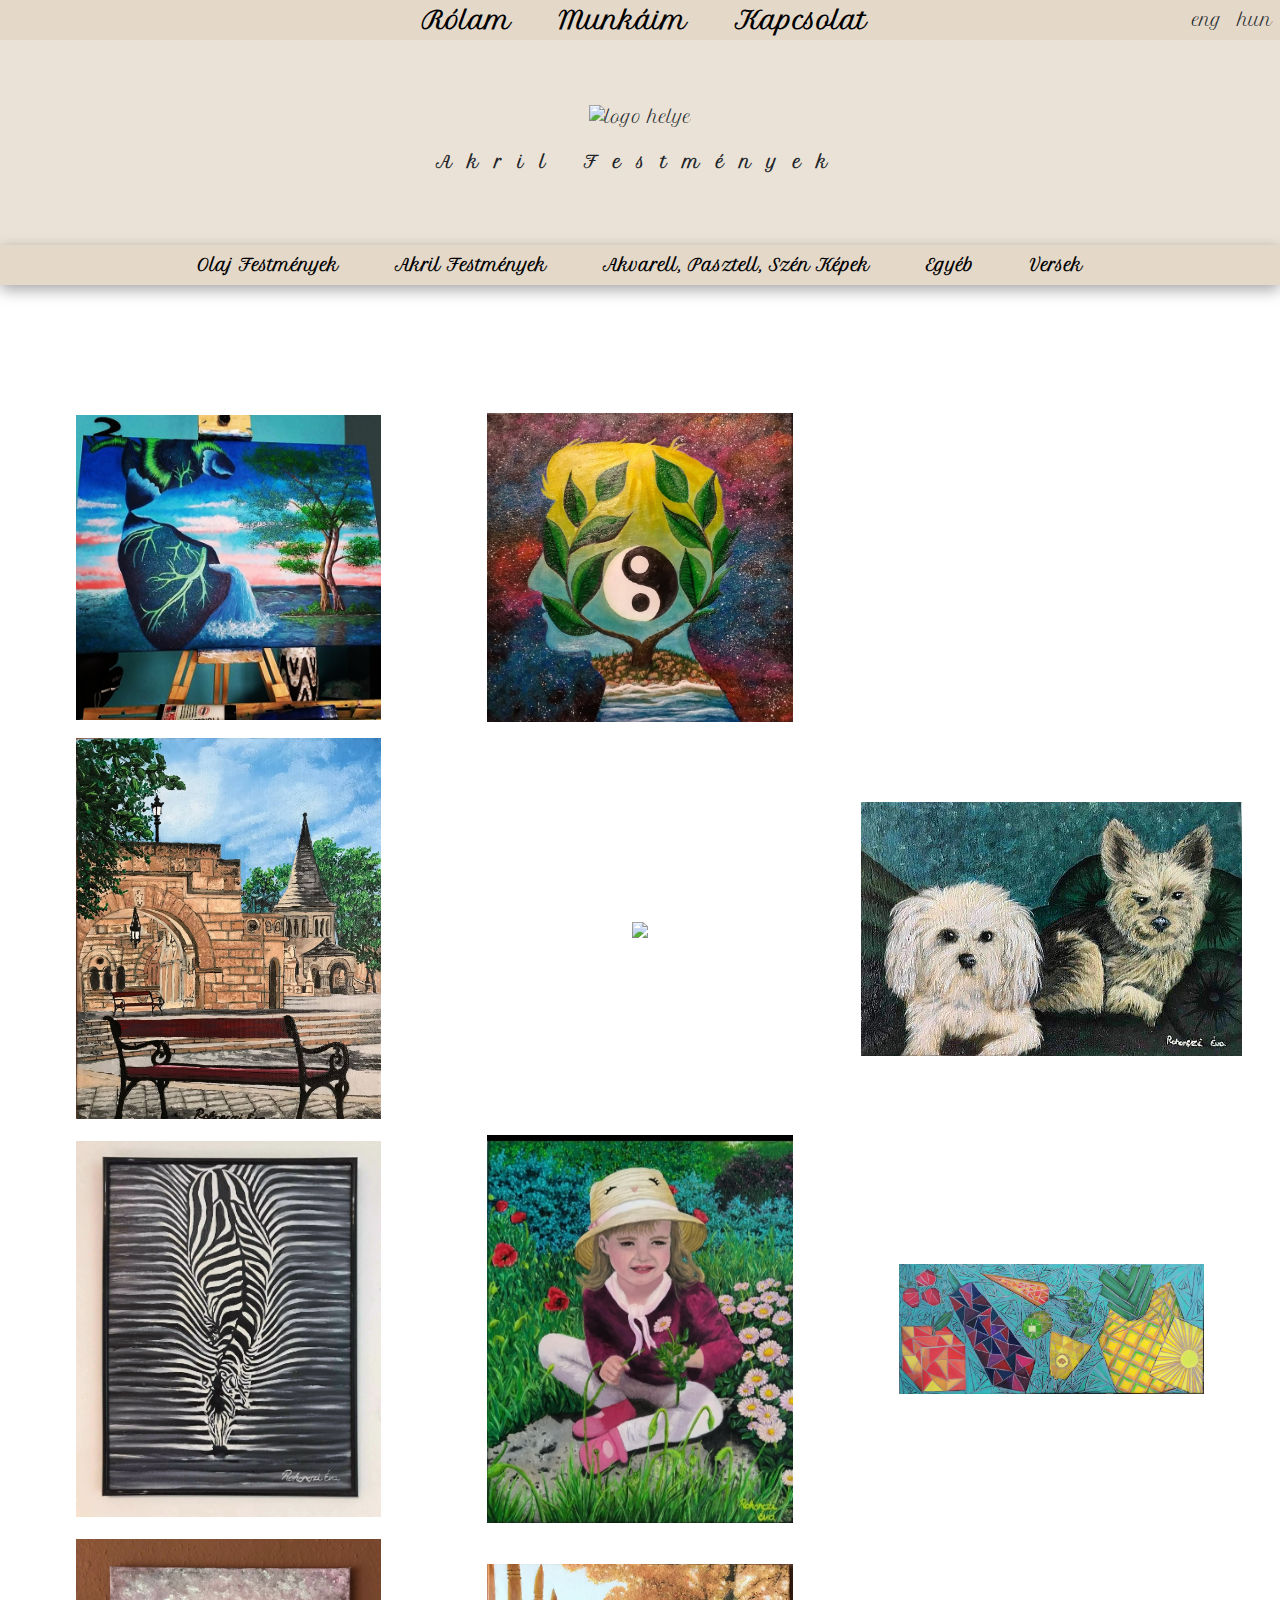
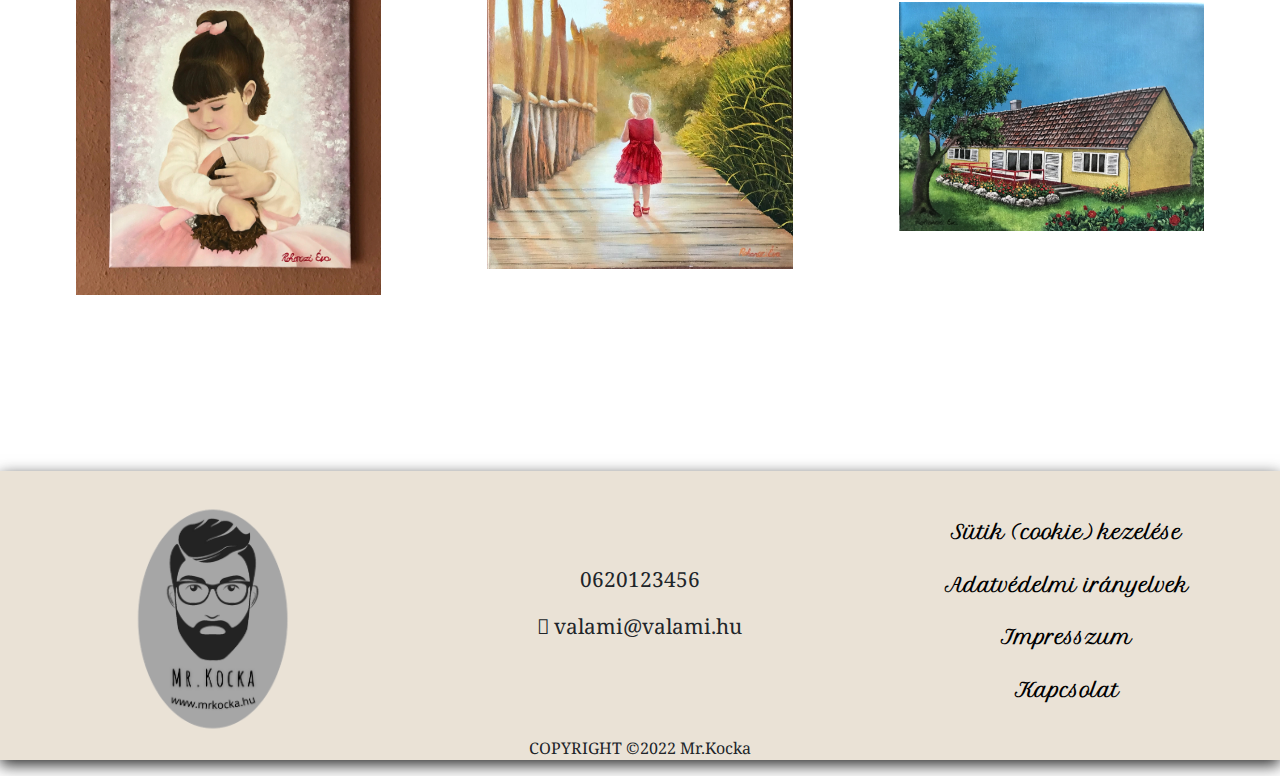
==== akril.html @ df71c939 "save_1_07.16" ====
<!DOCTYPE html>
<html lang="hu">
<head>
    <meta charset="UTF-8">
    <meta http-equiv="X-UA-Compatible" content="IE=edge">
    <meta name="viewport" content="width=device-width, initial-scale=1.0">
    <script src="https://cdnjs.cloudflare.com/ajax/libs/jquery/3.6.0/jquery.min.js" integrity="sha512-894YE6QWD5I59HgZOGReFYm4dnWc1Qt5NtvYSaNcOP+u1T9qYdvdihz0PPSiiqn/+/3e7Jo4EaG7TubfWGUrMQ==" crossorigin="anonymous" referrerpolicy="no-referrer"></script>
    <link rel="stylesheet" href="https://cdnjs.cloudflare.com/ajax/libs/font-awesome/6.1.1/css/all.min.css" integrity="sha512-KfkfwYDsLkIlwQp6LFnl8zNdLGxu9YAA1QvwINks4PhcElQSvqcyVLLD9aMhXd13uQjoXtEKNosOWaZqXgel0g==" crossorigin="anonymous" referrerpolicy="no-referrer" />
    
    <link rel="preconnect" href="https://fonts.googleapis.com">
    <link rel="preconnect" href="https://fonts.gstatic.com" crossorigin>
    <link href="https://fonts.googleapis.com/css2?family=Petit+Formal+Script&display=swap" rel="stylesheet">
    <link rel="preconnect" href="https://fonts.googleapis.com">
    <link rel="preconnect" href="https://fonts.gstatic.com" crossorigin>
    <link href="https://fonts.googleapis.com/css2?family=Noto+Serif&display=swap" rel="stylesheet">
    <link rel="stylesheet" href="./css/galleryStyle.css">
    <link rel="stylesheet" href="./css/style.css">
   
    <link rel="stylesheet" media="screen and (max-width:980px)" href="./css/tablet.css">
    <link rel="stylesheet" media="screen and (max-width:450px)" href="./css/phone.css">

    <link
      rel="stylesheet"
      href="https://cdn.jsdelivr.net/npm/bootstrap@4.6.1/dist/css/bootstrap.min.css"
    />
    <link
      rel="stylesheet"
      href="https://cdnjs.cloudflare.com/ajax/libs/fancybox/3.5.7/jquery.fancybox.css"
    />

    <link
      rel="stylesheet"
      href="https://cdnjs.cloudflare.com/ajax/libs/font-awesome/4.7.0/css/font-awesome.min.css"
    />
    
    <title>Akril Festmények</title>
</head>
<body>
    <div class="containerbtn">
        <div class="gotopbtn">
            <i class="fa fa-arrow-up" aria-hidden="true"></i>
        </div>
    </div>

    <header>
        <nav class="navUp">
            <div class="socIcon">
                <a href="#"><i class="fa-brands fa-facebook-square"></i></a>
                <a href="#"><i class="fa-brands fa-twitter-square"></i></a>
                <a href="#"><i class="fa-brands fa-instagram-square"></i></a>
                <a href="#"><i class="fa-brands fa-deviantart"></i></a>
                <a href="#"><i class="fa-brands fa-pinterest-square"></i></i></a>
            </div>
            <div class="navLink">
                <a href="./index.html#aboutImage">Rólam</a>
                <a href="./index.html#portfolio">Munkáim</a>
                <a href="./index.html#contact">Kapcsolat</a>
            </div>
            <div class="lanuage languageButton">
                <span>eng</span>
                <span>hun</span>
            </div>
            
            <div class="mobilMenu">
                <span class="mobilMenuButton">
                    <i id="js-openButton" class="fa-solid fa-square-caret-down"></i>
                    <i id="js-minusButton" class="none fa-solid fa-square-minus"></i>
                </span>
                <span class="languageButton">
                    <span>eng</span>
                    <span>hun</span>
                </span>
            </div>
            <nav id="js-mobilMenu" class="menuInactive" >
                <a id="js-about" class="mobilMenuLink" href="./index.html#aboutImage">Rólam</a>
                <hr>
                <a href="./feltoltes.html">Olaj Festmények</a>
                <a href="./akril.html">Akril Festmények</a>
                <a href="./feltoltes.html">Akvarell, Pasztell, Szén Képek</a>
                <a  href="./feltoltes.html">Egyéb</a>
                <a href="./feltoltes.html">Versek</a>
                <hr>
                <a href="./index.html#contact" id="js-contact" class="mobilMenuLink">Kapcsolat</a>
        </nav>
        </nav>
        <div class="banner">
            <span class="evaLogo"><img src="#" alt="logo helye"></span>
            <h1 class="galleryTittle">Akril Festmények</h1>
        </div>
        <nav class="navDown">
            <div class="navDownLink">
                <a href="./feltoltes.html">Olaj Festmények</a>
                <a href="./akril.html">Akril Festmények</a>
                <a href="./feltoltes.html">Akvarell, Pasztell, Szén Képek</a>
                <a href="./feltoltes.html">Egyéb</a>
                <a href="./feltoltes.html">Versek</a>
            </div>
        </nav>
       
    </header>

    <main>
        
    <div class="container-fluid">
        <div class="row mt-5 mx-2">
      <div class="item col-sm-6 col-md-4 mb-3">
        <a
          href="./img/olajfestmeny/img1.jpg"
          class="fancybox"
          data-fancybox="gallery1"
        >
          <img
            src="./img/olajfestmeny/img1.jpg"
            width="80%"
            height="auto"
          />
        </a>
      </div>

      <div class="item col-sm-6 col-md-4 mb-3">
        <a
          href="./img/olajfestmeny/img2.jpg"
          class="fancybox"
          data-fancybox="gallery1"
        >
          <img
            src="./img/olajfestmeny/img2.jpg"
            width="80%"
            height="auto"
          />
        </a>
      </div>

      <div class="item col-sm-6 col-md-4 mb-3">
        <a
          href="./img/olajfestmeny/img3.jpg"
          class="fancybox"
          data-fancybox="gallery1"
        >
          <img
            src="./img/olajfestmeny/img3.jpg"
            alt=""
            width="100%"
            height="auto"
          />
        </a>
      </div>

      <div class="item col-sm-6 col-md-4 mb-3">
        <a
          href="./img/olajfestmeny/img4.jpg"
          class="fancybox"
          data-fancybox="gallery1"
        >
          <img
            src="./img/olajfestmeny/img4.jpg"
            width="80%"
            height="auto"
          />
        </a>
      </div>

      <div class="item col-sm-6 col-md-4 mb-3">
        <a
          href="./img/olajfestmeny/img5.jpg"
          class="fancybox"
          data-fancybox="gallery1"
        >
          <img
            src="./img/olajfestmeny/img5.jpg"
            width="80%"
            height="auto"
          />
        </a>
      </div>

      <div class="item col-sm-6 col-md-4 mb-3">
        <a
          href="./img/olajfestmeny/img6.jpg"
          class="fancybox"
          data-fancybox="gallery1"
        >
          <img
            src="./img/olajfestmeny/img6.jpg"
            width="100%"
            height="auto"
          />
        </a>
      </div>

      <div class="item col-sm-6 col-md-4 mb-3">
        <a
          href="./img/olajfestmeny/img7.jpg"
          class="fancybox"
          data-fancybox="gallery1"
        >
          <img
            src="./img/olajfestmeny/img7.jpg"
            width="80%"
            height="auto"
          />
        </a>
      </div>

      <div class="item col-sm-6 col-md-4 mb-3">
        <a
          href="./img/olajfestmeny/img8.jpg"
          class="fancybox"
          data-fancybox="gallery1"
        >
          <img
            src="./img/olajfestmeny/img8.jpg"
            width="80%"
            height="auto"
          />
        </a>
      </div>

      <div class="item col-sm-6 col-md-4 mb-3">
        <a
          href="./img/olajfestmeny/img9.jpg"
          class="fancybox"
          data-fancybox="gallery1"
        >
          <img
            src="./img/olajfestmeny/img9.jpg"
            width="80%"
            height="auto"
          />
        </a>
      </div>

      <div class="item col-sm-6 col-md-4 mb-3">
        <a
          href="./img/olajfestmeny/img10.jpg"
          class="fancybox"
          data-fancybox="gallery1"
        >
          <img
            src="./img/olajfestmeny/img10.jpg"
            width="80%"
            height="auto"
          />
        </a>
      </div>

      <div class="item col-sm-6 col-md-4 mb-3">
        <a
          href="./img/olajfestmeny/img11.jpg"
          class="fancybox"
          data-fancybox="gallery1"
        >
          <img
            src="./img/olajfestmeny/img11.jpg"
            width="80%"
            height="auto"
          />
        </a>
      </div>

      <div class="item col-sm-6 col-md-4 mb-3">
        <a
          href="./img/olajfestmeny/img12.jpg"
          class="fancybox"
          data-fancybox="gallery1"
        >
          <img
            src="./img/olajfestmeny/img12.jpg"
            width="80%"
            height="auto"
          />
        </a>
      </div>

    </div>
  </div>
    </main>


    <footer>
        <section class="footerContent">
             <div class="footerImage">
                 <a href="#"><img src="./img/mr.logo_3.png" alt="mrkockaLogo"></a>
                 
             </div>
             <div class="footerAdress">
                 <span><i class="fa-solid fa-mobile-screen"></i> 0620123456</span>
                 <span> <i class="fa-solid fa-envelope"></i> </i> valami@valami.hu</span>
             </div>
             <div class="footerMenu">
                 <span><a href="./feltoltes.html">Sütik (cookie) kezelése</a></span>
                 <span><a href="./feltoltes.html">Adatvédelmi irányelvek</a></span>
                 <span><a href="./feltoltes.html">Impresszum</a></span>
                 <span><a href="./feltoltes.html">Kapcsolat</a></span>
             </div>
 
        </section>
        <section class="copyright">
             <p>COPYRIGHT ©2022 Mr.Kocka</p>
        </section>
     </footer>
     <script src="./js/main.js"></script>
    <script src="https://cdnjs.cloudflare.com/ajax/libs/fancybox/3.5.7/jquery.fancybox.min.js"></script>
  
</body>
</html>
---- css/galleryStyle.css ----
.banner .galleryTittle {
  font-family: "Petit Formal Script", cursive;
  text-align: center;
  font-size: 4rem;
  font-weight: bold;
}

.container-fluid {
  text-align: center;
  margin-top: 8rem;
 
}

.item {
  transition: 0.5s ease-in-out;
  text-align: center;
  align-self: center;
 
}

.item:hover {
  filter: brightness(60%);
}

/*ver2*/

ul,
li {
  list-style: none;
  padding: 0;
  margin: 10px;
  
}

.grid-wrap {
  position: relative;
  margin: 0;
  padding: 10px;
  margin-left: 50px;
  margin-right: 50px;
}
.grid-wrap ul {
  display: grid;
  grid-template-columns: repeat(auto-fit, minmax(100px, auto));
  grid-auto-flow: dense;
  grid-gap: 1px;
  justify-content: center;
  margin: 0 auto;
  padding: 0;
}
.grid-wrap ul li {
  position: relative;
}

.grid-wrap ul li:nth-child(1) {
  grid-row: span 2;
  grid-column: span 4;
}
.grid-wrap ul li:nth-child(2) {
  grid-row: span 2;
  grid-column: span 4;
}
.grid-wrap ul li:nth-child(3) {
  grid-row: span 2;
  grid-column: span 4;
}
.grid-wrap ul li:nth-child(4) {
  grid-row: span 2;
  grid-column: span 4;
}
.grid-wrap ul li:nth-child(5) {
  grid-row: span 2;
  grid-column: span 4;
}
.grid-wrap ul li:nth-child(6) {
  grid-row: span 2;
  grid-column: span 4;
}
.grid-wrap ul li:nth-child(7) {
  grid-row: span 2;
  grid-column: span 4;
}
.grid-wrap ul li:nth-child(8) {
  grid-row: span 2;
  grid-column: span 4;
}
.grid-wrap ul li:nth-child(9) {
  grid-row: span 2;
  grid-column: span 4;
}
.grid-wrap ul li:nth-child(10) {
  grid-row: span 2;
  grid-column: span 4;
}
.grid-wrap ul li:nth-child(11) {
  grid-row: span 2;
  grid-column: span 4;
}
.grid-wrap ul li:nth-child(12) {
  grid-row: span 2;
  grid-column: span 4;
}
.grid-wrap ul li:nth-child(13) {
  grid-row: span 2;
  grid-column: span 4;
}
.grid-wrap ul li:nth-child(14) {
  grid-row: span 2;
  grid-column: span 4;
}
.grid-wrap ul li:nth-child(15) {
  grid-row: span 2;
  grid-column: span 4;
}
.grid-wrap ul li:nth-child(16) {
  grid-row: span 2;
  grid-column: span 4;
}
.grid-wrap ul li:nth-child(17) {
  grid-row: span 2;
  grid-column: span 4;
}
.grid-wrap ul li:nth-child(18) {
  grid-row: span 2;
  grid-column: span 4;
}
.grid-wrap ul li:nth-child(19) {
  grid-row: span 2;
  grid-column: span 4;
}

.grid-wrap ul img {
  width: 100%;
  height: 100%;
  object-fit: contain;
}
.grid-wrap ul li:hover {
  filter: opacity(0.8);
  transition: 0.2s;
  cursor: pointer;
}
---- css/style.css ----
* {
  margin: 0;
  padding: 0;
  box-sizing: border-box;
}

body {
  background-color: #eae2d685;
}
html {
  scroll-behavior: smooth;
}
a {
  text-decoration: none;
}

.gotopbtn {
  position: fixed;
  width: 80px;
  height: 80px;
  background-color: #7e5c4e;
  top: -120px;
  right: 50px;
  text-align: center;
  line-height: 50px;
  display: flex;
  justify-content: center;
  align-items: center;
  color: black;
  font-size: 30px;
  border-radius: 50%;
  cursor: pointer;
  transition: 0.6s ease-out;
  z-index: 1;
}

.gotopbtn.active {
  top: calc(100% - 100px);
}

.gotopbtn:hover {
  background-color: #7e5c4e7e;
}

.gotopbtn::before,
.gotopbtn::after {
  content: "";
  width: 80px;
  height: 80px;
  border-radius: 50%;
  border: 1px solid #7e5c4e;
  position: absolute;
  left: 0;
  box-sizing: border-box;
  animation: waves 2s linear infinite;
}

.gotopbtn::after {
  animation-delay: 1s;
}

.gotopbtn:hover::before,
.gotopbtn:hover::after {
  border-color: #7e5c4e7e;
}

@keyframes waves {
  to {
    transform: scale(2);
    opacity: 0;
  }
}

.none {
  display: none;
}
.block {
  display: flex;
}

/*--------------------------------------------------------------HEADER------------------------------------------------------------------------------------------*/

/*Felső menü*/
.navUp {
  background-color: #e4d8c9;
  height: 2.5rem;
  display: flex;
}
.socIcon {
  width: 33.33%;
  font-size: 1.5rem;
  padding: 0.3rem;
  display: flex;
  align-items: center;
  gap: 1rem;
}

.socIcon .fa-brands {
  color: black;
}

.socIcon .fa-brands:hover {
  color: rgba(0, 0, 0, 0.418);
  cursor: pointer;
}

.socIcon:first-child {
  margin-left: 1rem;
}
.navLink {
  width: 33.33%;
  display: flex;
  justify-content: center;
  align-items: center;
  font-family: "Petit Formal Script", cursive;
  gap: 3rem;
}
.navLink a {
  text-decoration: none;
  color: black;
  font-weight: bold;
  font-size: 1.5rem;
  text-align: center;
}
.navLink a:hover {
  color: rgba(0, 0, 0, 0.418);
  cursor: pointer;
}

.lanuage {
  width: 33.33%;
  display: flex;
  justify-content: flex-end;
  align-items: center;
}

.mobilMenu {
  display: none;
}

.languageButton {
  display: flex;
  align-items: center;
  gap: 1rem;
  margin-right: 0.5rem;
  font-family: "Petit Formal Script", cursive;
  font-weight: 500;
}
.languageButton span:hover {
  color: rgba(0, 0, 0, 0.418);
  cursor: pointer;
}

.mobilMenuButton {
  font-size: 1.8rem;
  padding-left: 0.5rem;
  display: flex;
}

/*Nav*/

#js-mobilMenu {
  background-color: #eae2d6fd;
  height: 25rem;
  width: 100%;
  top: 0;
  display: flex;
  align-items: center;
  flex-direction: column;
  padding-top: 4rem;
  gap: 2rem;
  top: 15rem;
  transition: transform 350ms ease-in-out;
}
.menuInactive {
  transform: translateY(-70rem);
}

hr {
  width: 70%;
  color: black;
}

/*Középső szakasz a logonak*/
.banner {
  background-color: #eae2d6;
  height: auto;
  display: flex;
  flex-direction: column;
  justify-content: center;
  align-items: center;
  font-family: "Petit Formal Script", cursive;
  text-align: center;
  padding: 4rem 0 4rem 0;
  gap: 1.5rem;
}
.banner h1 {
  font-size: 4rem;
  letter-spacing: 1rem;
}
.banner p {
  font-size: 1.2rem;
  font-weight: bold;
  text-align: center;
}

.banner :last-child {
  /* padding-bottom: 2rem; */
  font-size: 1rem;
}

/*Alsó menü*/

.navDown {
  background-color: #e4d8c9;
  height: auto;
  display: flex;
  justify-content: center;
  box-shadow: rgba(0, 0, 0, 0.35) 0px 5px 15px;
}
.navDownLink {
  width: 100%;
  height: 100%;
  display: flex;
  justify-content: center;
  align-items: center;
  gap: 2.5rem;
}
.menuButton {
  display: none;
}
.navDownLink a {
  text-decoration: none;
  color: black;
  font-weight: bold;
  padding: 0.5rem;
  font-family: "Petit Formal Script", cursive;
  text-align: center;
  font-size: 1rem;
}

.navDownLink a:hover {
  cursor: pointer;
  color: rgba(0, 0, 0, 0.418);
}

#js-mobilMenu {
  display: none;
}

/*--------------------------------------------------------------ABOUT------------------------------------------------------------------------------------------*/
#about {
  display: flex;
  flex-direction: column;
  align-items: center;
  margin: 18rem auto 15rem auto;
  width: 70%;
  height: auto;
  padding: 0 3rem 0 3rem;
  background-color: #eae2d6;
  border-radius: 25px/75px;
  box-shadow: rgba(0, 0, 0, 0.836) 0px 5px 15px;
}
#about h2 {
  font-family: "Petit Formal Script", cursive;
  margin-bottom: 1rem;
  font-size: 2.6rem;
}

#about h3 {
  font-family: "Noto Serif", serif;
  margin-bottom: 1rem;
}

.aboutText {
  width: 85%;
  padding: 1rem;
  font-family: "Noto Serif", serif;
  line-height: 250%;
  text-align: start;
  font-weight: bold;
  font-size: 1.2rem;
}

#about a {
  text-decoration: none;
  margin: 2rem 0 4rem 0;
}

.contactButton {
  font-family: "Noto Serif", serif;
  outline: 1px solid white;
  background-color: #7e5c4e;
  color: whitesmoke;
  font-size: 1.3rem;
  letter-spacing: 0.1rem;
  margin: 2rem 0 4rem 0;
  padding: 1rem 2rem 1rem 2rem;
  border-radius: 25px/75px;
}

#about a {
  -webkit-animation: heartbeat 1.5s ease-in-out infinite both;
  animation: heartbeat 1.5s ease-in-out infinite both;
}

/* ----------------------------------------------
 * Generated by Animista on 2022-4-5 13:51:27
 * Licensed under FreeBSD License.
 * See http://animista.net/license for more info. 
 * w: http://animista.net, t: @cssanimista
 * ---------------------------------------------- */

/**
 * ----------------------------------------
 * animation heartbeat
 * ----------------------------------------
 */
@-webkit-keyframes heartbeat {
  from {
    -webkit-transform: scale(1);
    transform: scale(1);
    -webkit-transform-origin: center center;
    transform-origin: center center;
    -webkit-animation-timing-function: ease-out;
    animation-timing-function: ease-out;
  }
  10% {
    -webkit-transform: scale(0.91);
    transform: scale(0.91);
    -webkit-animation-timing-function: ease-in;
    animation-timing-function: ease-in;
  }
  17% {
    -webkit-transform: scale(0.98);
    transform: scale(0.98);
    -webkit-animation-timing-function: ease-out;
    animation-timing-function: ease-out;
  }
  33% {
    -webkit-transform: scale(0.87);
    transform: scale(0.87);
    -webkit-animation-timing-function: ease-in;
    animation-timing-function: ease-in;
  }
  45% {
    -webkit-transform: scale(1);
    transform: scale(1);
    -webkit-animation-timing-function: ease-out;
    animation-timing-function: ease-out;
  }
}
@keyframes heartbeat {
  from {
    -webkit-transform: scale(1);
    transform: scale(1);
    -webkit-transform-origin: center center;
    transform-origin: center center;
    -webkit-animation-timing-function: ease-out;
    animation-timing-function: ease-out;
  }
  10% {
    -webkit-transform: scale(0.91);
    transform: scale(0.91);
    -webkit-animation-timing-function: ease-in;
    animation-timing-function: ease-in;
  }
  17% {
    -webkit-transform: scale(0.98);
    transform: scale(0.98);
    -webkit-animation-timing-function: ease-out;
    animation-timing-function: ease-out;
  }
  33% {
    -webkit-transform: scale(0.87);
    transform: scale(0.87);
    -webkit-animation-timing-function: ease-in;
    animation-timing-function: ease-in;
  }
  45% {
    -webkit-transform: scale(1);
    transform: scale(1);
    -webkit-animation-timing-function: ease-out;
    animation-timing-function: ease-out;
  }
}

.contactButton:hover {
  background-color: #eae2d6;
  outline: 3.5px solid #7e5c4e;
  color: #7e5c4e;
  font-weight: bold;
  cursor: pointer;
}

#about img {
  max-width: 100%;
  width: 280px;
  height: auto;
  margin-bottom: 1rem;
  margin-top: -8rem;
  border-radius: 50%;
  box-shadow: rgba(0, 0, 0, 0.836) 0px 5px 15px;
}

/*--------------------------------------------------------------Portfolio------------------------------------------------------------------------------------------*/

.box {
  width: 60%;
  height: 20rem;
  margin: 10rem auto 0 auto;
  border-radius: 25px/75px;
  padding: 1rem;
  display: flex;
  align-items: center;
  box-shadow: rgba(0, 0, 0, 0.836) 0px 5px 15px;
}

.box a {
  text-decoration: none;
  color: black;
  background-color: #eae2d6;
  width: 60%;
  height: auto;
  padding: 1rem;
  margin-left: -9rem;
  border-radius: 25px/75px;
  box-shadow: rgba(0, 0, 0, 0.836) 0px 5px 15px;
  display: flex;
  justify-content: space-between;
  align-items: center;
  flex-wrap: wrap;
}

.box a:hover {
  background-color: #7e5c4ef1;
  color: whitesmoke;
}

.text {
  margin-left: 2rem;
}

.text h2 {
  padding-bottom: 1rem;
  font-size: 1.7rem;
  font-family: "Petit Formal Script", cursive;
}
.text h3 {
  font-family: "Noto Serif", serif;
  font-size: 1.1rem;
}

.whiteText span {
  margin-right: 4rem;
  font-size: 2rem;
}

/*Boxok*/

.box1 {
  background-image: url(../img/olaj2.jpg);
  background-repeat: no-repeat;
  background-position: center;
  background-size: cover;
}

.box2 {
  background-image: url(../img/sello.jpg);
  background-repeat: no-repeat;
  background-position: center;
  background-size: cover;
}

.box3 {
  background-image: url(../img/Akv.jpg);
  background-repeat: no-repeat;
  background-position: center;
  background-size: cover;
}

.box4 {
  background-image: url(../img/./egyébb.jpg);
  background-repeat: no-repeat;
  background-position: center;
  background-size: cover;
}

.box5 {
  background-image: url(../img/versek.jpg);
  background-repeat: no-repeat;
  background-position: center;
  background-size: cover;
}

/*------------------------------Contact----------------------------------------------------------*/

#contact {
  background-image: linear-gradient(rgba(0, 0, 0, 0.527), rgba(0, 0, 0, 0.527)),
    url(../img/contact_bg.jpg);
  background-repeat: no-repeat;
  background-position: center;
  background-size: cover;
  width: 70%;
  height: auto;
  padding: 2rem 0.5rem 2rem 0.5rem;
  margin: 20rem auto 8rem auto;
  border-radius: 25px/75px;
  box-shadow: rgba(0, 0, 0, 0.836) 0px 5px 15px;
  display: flex;
  justify-content: center;
  align-items: center;
}
#contact form {
  display: flex;
  flex-direction: column;
  align-items: center;
  font-family: "Noto Serif", serif;
  gap: 2rem;
}
#contact input {
  width: auto;
  height: 3.2rem;
  font-size: 1.2rem;
  padding: 1rem;
  border-radius: 25px/75px;
  background-color: #eae2d6;
}

#contact textarea {
  border-radius: 25px/75px;
  width: 35rem;
  padding: 1rem;
  font-size: 1.2rem;
  background-color: #eae2d6;
}
#contact .btn {
  width: 10rem;
  font-family: "Noto Serif", serif;
  background-color: #7e5c4e;
  color: whitesmoke;
  font-size: 1.3rem;
  letter-spacing: 0.1rem;
  border-radius: 25px/75px;
  height: auto;
  border: none;
}
#contact .btn:hover {
  background-color: #7e5c4ea9;
  outline: 3.5px solid #7e5c4e;
  color: whitesmoke;
  font-weight: bold;
  cursor: pointer;
}

/*------------------------------Footer----------------------------------------------------------*/

footer {
  height: auto;
  background-color: #eae2d6;
  box-shadow: rgba(0, 0, 0, 0.836) 0px 5px 15px;
  margin-top: 10rem;
  display: flex;
  flex-direction: column;
  justify-content: space-between;
}

footer a{
  color: black;
  text-decoration: none;
}

footer a:hover{
  color: rgba(0, 0, 0, 0.596);
}

.footerContent {
  display: flex;
  justify-content: space-evenly;
  align-items: center;
  /*   margin: 2rem auto 0 auto; */
}

.footerImage {
  width: 33.33%;
  display: flex;
  justify-content: center;
}

.footerImage img {
  width: 100%;
  max-width: 10rem;
  height: auto;
  padding-top: 2rem;
}

.footerAdress {
  display: flex;
  flex-direction: column;
  align-items: center;
  gap: 1rem;
  width: 33.33%;
  font-family: "Noto Serif", serif;
  font-size: 1.3rem;
}

.footerAdress .fa {
  font-size: 2rem;
  margin-right: 0.5rem;
}

.footerMenu {
  display: flex;
  flex-direction: column;
  align-items: center;
  gap: 1.5rem;
  width: 33.33%;
  margin-top: 1rem;
  font-family: "Petit Formal Script", cursive;
  font-size: 1.2rem;
  font-weight: 600;
}
.footerMenu a {
  color: black;
}

.footerMenu a:hover {
  color: rgba(0, 0, 0, 0.596);
}

.copyright {
  text-align: center;
  font-family: "Noto Serif", serif;
}

/*--------------------------------- uploadingSection-------------------------*/

.uploadingSection {
  display: flex;
  justify-content: center;
  text-align: center;
  align-items: center;
  height: 10rem;
  margin-bottom: -8rem;
}

.uploadingSection h1 {
  font-size: 2.5rem;
  font-family: "Petit Formal Script", cursive;
}
---- css/tablet.css ----
.socIcon{
    display: none;
  }
  .navLink{
    display: none;
  }
  .menuButton{
    display: none;
  }
  
  .containerbtn{
    display: none;
  }


.navUp{
    flex-direction: column;
    justify-content: center;
    height: auto;
    align-items: center;
}

.socIcon{
    width: 100%;
    justify-content: center;
    margin-bottom: 1rem;
}
.navLink{
    width: 80%;
    margin-bottom: 1rem;

}
.envelope{
    width: 100%;
}

.navDown{
   /*  background-color: blue; */
    justify-content: end;
}

.navDownLink{
    width: 80%;
    
    
}

.socIcon:last-child{
    margin-right: 0;
}

.socIcon:first-child{
     margin-left: 0; 
}

.language{
    width: 100%;
    font-size: 1rem;
    padding: .3rem;
    display: flex;
    align-items: center;
    justify-content: end;
    gap: 1rem;
    font-family: 'Petit Formal Script', cursive;
    font-weight: 500;
}



.navDownLink{
    display: none;
}

.mobilMenu{
        width: 100%;
        height: 3rem;
        position:fixed;
        top: 0;
        background-color: #E4D8C9; 
        box-shadow: rgba(0, 0, 0, 0.24) 0px 3px 8px;
        display: flex;
        justify-content: space-between;
        z-index: 1;
}



.languageButton{
    display: flex;
    align-items: center;
    gap: 1rem;
    margin-right: .5rem;
    font-family: 'Petit Formal Script', cursive;
    font-weight: 500;
  }

  .mobilMenuButton{
    display: flex;
    align-items: center;
  }

.menuButton{
    display: flex;
    font-size: 2.8rem;
    padding: .5rem;
    cursor: pointer;
    text-align:center;
    width: 100%;
  
} 
#js-mobilMenu{
        background-color:#eae2d6fd;
        height:95vh;
        width: 100%;
        position: fixed;
        display: flex;
        align-items: center;
        flex-direction: column;
        padding-top: 4rem;
        gap: 2rem;
        top: 3rem;
        z-index: 2;
        transition: transform 350ms ease-in-out;
    }

#js-mobilMenu a{
    text-decoration: none;
    color: black;
    font-weight: bold;
    font-family: 'Petit Formal Script', cursive;
    text-align: center;
    font-size: 1.5rem;
    letter-spacing: .3rem;
}



.banner{
    box-shadow: rgba(0, 0, 0, 0.35) 0px 5px 15px;
}




/*--------About----------------------*/
#about{
    width: 90%;
}


#about h2{
    font-size: 2.2rem;
    text-align: center;
}

#about h3{
    font-family: 'Noto Serif', serif;
    margin-bottom: 1rem;
}

.aboutText{
    width: 100%;
   
}


/*--------------------------------------------------------------Portfolio------------------------------------------------------------------------------------------*/
.box{
    justify-content: center;
    width: 90%;
}
.box a{
    width: 80%;
    height: auto;
    margin-top: 20rem;
    padding: 1rem;
    margin-left: 0;
}






/*--------Footer----------------------*/
.footerContent{
    flex-direction: column;
    gap: 2rem;
    
}
.footerAdress{
    order: 1;
    width: 100%;
 
}
.footerImage{
    order: 2;
}

.footerMenu{
    width: 100%;
}

/*------------------------------Contact----------------------------------------------------------*/


#contact textarea{
    width: 90%;
    
}



/*--------------------------------- uploadingSection-------------------------*/


.uploadingSection h1 {
    font-size: 2rem;
  }
---- css/phone.css ----
/*Mobile Reset*/

.socIcon {
  display: none;
}
.navLink {
  display: none;
}
.menuButton {
  display: none;
}

.containerbtn {
  display: none;
}

/*Mobile Nav*/

/*---------------------Header---------------------------------------------------*/
.banner p {
  font-size: 0.9rem;
  margin: 0 0.8rem 0 0.8rem;
}

.banner :last-child {
  /* padding-bottom: 2rem; */
  font-size: 0.8rem;
}

/*Középső szakasz a logonak*/

.banner h1 {
  font-size: 2rem;
  letter-spacing: 0.5rem;
  padding: 1rem;
}

#js-mobilMenu {
  background-color: #eae2d6fd;
  height: 95vh;
  width: 100%;
  display: flex;
  align-items: center;
  flex-direction: column;
  top: 3rem;
  padding-top: 6rem;
  gap: 1.9rem;
}

#js-mobilMenu a {
  font-size: 1.1rem;
  letter-spacing: 0.1rem;
}
hr {
  width: 70%;
  color: black;
}

/*--------------------------------------------------------------ABOUT------------------------------------------------------------------------------------------*/
#about {
  width: 90%;
  height: 30rem;
  padding: 1rem;
  margin: 16rem auto 0em auto;
  background-color: #eae2d6;
  border-radius: 25px/75px;
  box-shadow: rgba(0, 0, 0, 0.836) 0px 5px 15px;
}

#about h2 {
  font-size: 1.5rem;
  text-align: center;
}
.aboutText {
  font-size: 0.8rem;
  padding: 0;
}

#about img {
  max-width: 100%;
  width: 180px;
  height: auto;
  margin-bottom: 1rem;
  margin-top: -8rem;
  border-radius: 50%;
  box-shadow: rgba(0, 0, 0, 0.836) 0px 5px 15px;
}

.contactButton {
  margin: -3rem 0 0rem 0;
}

/*--------------------------------------------------------------Portfolio------------------------------------------------------------------------------------------*/

#portfolio {
  padding: 1rem;
}

.box {
  width: 100%;
  height: 12rem;
  margin: 10rem auto 0 auto;
  border-radius: 25px/75px;
  padding: 1rem;
  display: flex;
  align-items: center;
  box-shadow: rgba(0, 0, 0, 0.836) 0px 5px 15px;
}

.box a {
  width: 100%;
  margin-left: 0rem;
  margin-top: 14rem;
  height: auto;
  justify-content: center;
}

.text h2 {
  font-size: 1.2rem;
}
.text h3 {
  font-size: 1rem;
  text-align: center;
  width: 15rem;
  margin: 0 auto 0 auto;
}

/*------------------------------Contact----------------------------------------------------------*/

#contact {
  width: 90%;
  padding: 1rem;
  margin-top: 8rem;
}

#contact form {
  margin-top: 4rem;
}

/*--------------------------------- uploadingSection-------------------------*/


.uploadingSection h1 {
  font-size: 1.3rem;
}
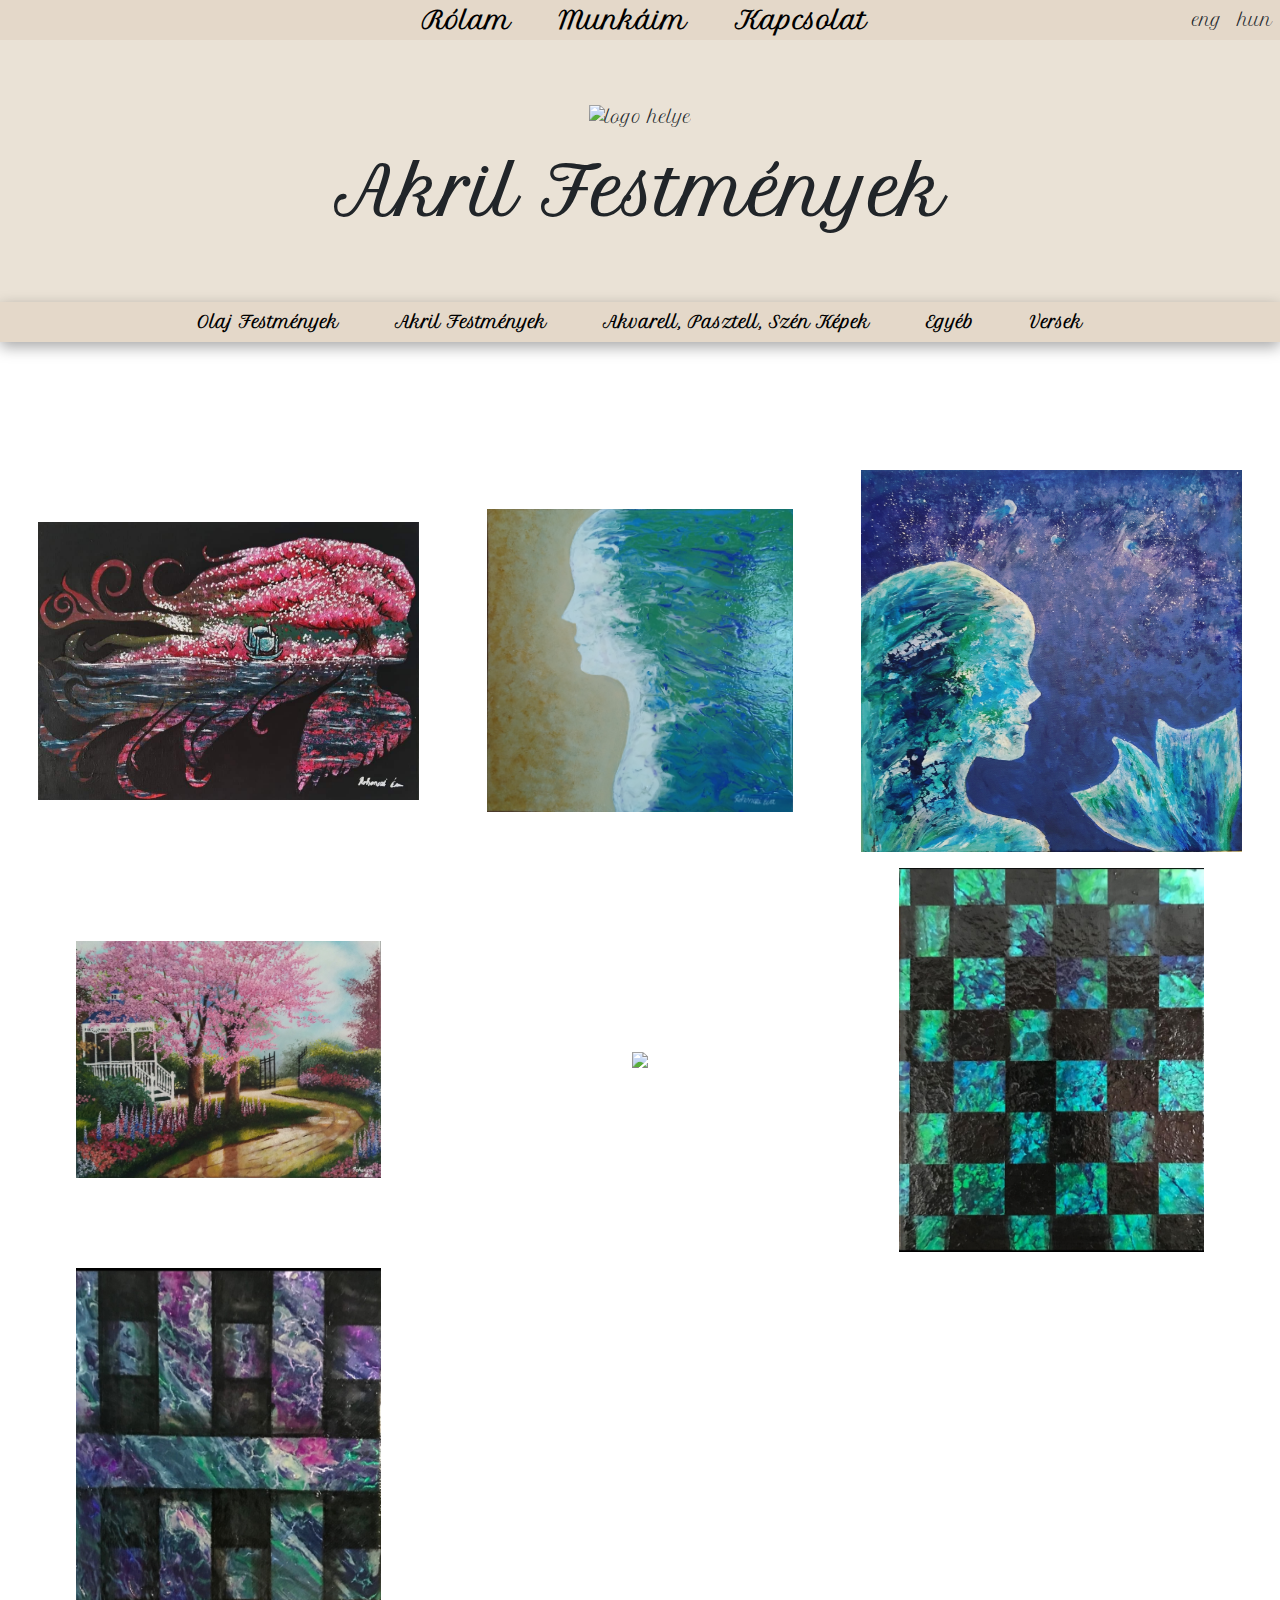
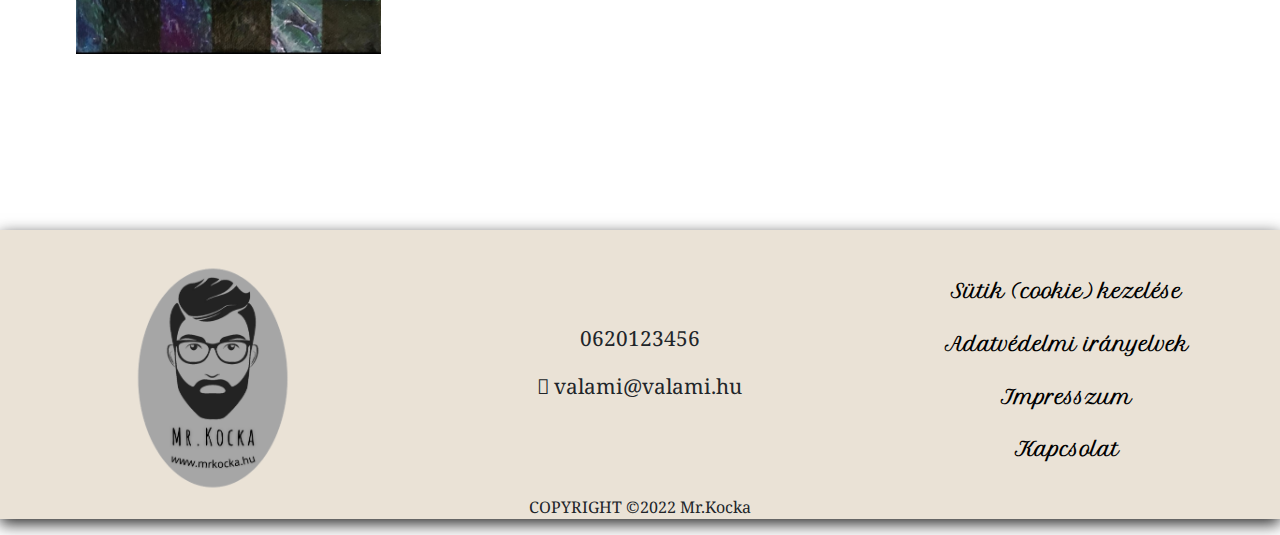
==== commit f534672c: "save_2_07.16" ====
--- a/akril.html
+++ b/akril.html
@@ -13,9 +13,9 @@
     <link rel="preconnect" href="https://fonts.googleapis.com">
     <link rel="preconnect" href="https://fonts.gstatic.com" crossorigin>
     <link href="https://fonts.googleapis.com/css2?family=Noto+Serif&display=swap" rel="stylesheet">
+  
+    <link rel="stylesheet" href="./css/style.css">
     <link rel="stylesheet" href="./css/galleryStyle.css">
-    <link rel="stylesheet" href="./css/style.css">
-   
     <link rel="stylesheet" media="screen and (max-width:980px)" href="./css/tablet.css">
     <link rel="stylesheet" media="screen and (max-width:450px)" href="./css/phone.css">
 
@@ -74,7 +74,7 @@
             <nav id="js-mobilMenu" class="menuInactive" >
                 <a id="js-about" class="mobilMenuLink" href="./index.html#aboutImage">Rólam</a>
                 <hr>
-                <a href="./feltoltes.html">Olaj Festmények</a>
+                <a href="./olajfest.html">Olaj Festmények</a>
                 <a href="./akril.html">Akril Festmények</a>
                 <a href="./feltoltes.html">Akvarell, Pasztell, Szén Képek</a>
                 <a  href="./feltoltes.html">Egyéb</a>
@@ -85,11 +85,11 @@
         </nav>
         <div class="banner">
             <span class="evaLogo"><img src="#" alt="logo helye"></span>
-            <h1 class="galleryTittle">Akril Festmények</h1>
+            <h2 class="galleryTittle">Akril Festmények</h2>
         </div>
         <nav class="navDown">
             <div class="navDownLink">
-                <a href="./feltoltes.html">Olaj Festmények</a>
+                <a href="./olajfest.html">Olaj Festmények</a>
                 <a href="./akril.html">Akril Festmények</a>
                 <a href="./feltoltes.html">Akvarell, Pasztell, Szén Képek</a>
                 <a href="./feltoltes.html">Egyéb</a>
@@ -105,40 +105,40 @@
         <div class="row mt-5 mx-2">
       <div class="item col-sm-6 col-md-4 mb-3">
         <a
-          href="./img/olajfestmeny/img1.jpg"
-          class="fancybox"
-          data-fancybox="gallery1"
-        >
-          <img
-            src="./img/olajfestmeny/img1.jpg"
-            width="80%"
-            height="auto"
-          />
-        </a>
-      </div>
-
-      <div class="item col-sm-6 col-md-4 mb-3">
-        <a
-          href="./img/olajfestmeny/img2.jpg"
-          class="fancybox"
-          data-fancybox="gallery1"
-        >
-          <img
-            src="./img/olajfestmeny/img2.jpg"
-            width="80%"
-            height="auto"
-          />
-        </a>
-      </div>
-
-      <div class="item col-sm-6 col-md-4 mb-3">
-        <a
-          href="./img/olajfestmeny/img3.jpg"
-          class="fancybox"
-          data-fancybox="gallery1"
-        >
-          <img
-            src="./img/olajfestmeny/img3.jpg"
+          href="./img/akril/img1.jpg"
+          class="fancybox"
+          data-fancybox="gallery1"
+        >
+          <img
+            src="./img/akril/img1.jpg"
+            width="100%"
+            height="auto"
+          />
+        </a>
+      </div>
+
+      <div class="item col-sm-6 col-md-4 mb-3">
+        <a
+          href="./img/akril/img2.jpg"
+          class="fancybox"
+          data-fancybox="gallery1"
+        >
+          <img
+            src="./img/akril/img2.jpg"
+            width="80%"
+            height="auto"
+          />
+        </a>
+      </div>
+
+      <div class="item col-sm-6 col-md-4 mb-3">
+        <a
+          href="./img/akril/img3.jpg"
+          class="fancybox"
+          data-fancybox="gallery1"
+        >
+          <img
+            src="./img/akril/img3.jpg"
             alt=""
             width="100%"
             height="auto"
@@ -148,124 +148,54 @@
 
       <div class="item col-sm-6 col-md-4 mb-3">
         <a
-          href="./img/olajfestmeny/img4.jpg"
-          class="fancybox"
-          data-fancybox="gallery1"
-        >
-          <img
-            src="./img/olajfestmeny/img4.jpg"
-            width="80%"
-            height="auto"
-          />
-        </a>
-      </div>
-
-      <div class="item col-sm-6 col-md-4 mb-3">
-        <a
-          href="./img/olajfestmeny/img5.jpg"
-          class="fancybox"
-          data-fancybox="gallery1"
-        >
-          <img
-            src="./img/olajfestmeny/img5.jpg"
-            width="80%"
-            height="auto"
-          />
-        </a>
-      </div>
-
-      <div class="item col-sm-6 col-md-4 mb-3">
-        <a
-          href="./img/olajfestmeny/img6.jpg"
-          class="fancybox"
-          data-fancybox="gallery1"
-        >
-          <img
-            src="./img/olajfestmeny/img6.jpg"
-            width="100%"
-            height="auto"
-          />
-        </a>
-      </div>
-
-      <div class="item col-sm-6 col-md-4 mb-3">
-        <a
-          href="./img/olajfestmeny/img7.jpg"
-          class="fancybox"
-          data-fancybox="gallery1"
-        >
-          <img
-            src="./img/olajfestmeny/img7.jpg"
-            width="80%"
-            height="auto"
-          />
-        </a>
-      </div>
-
-      <div class="item col-sm-6 col-md-4 mb-3">
-        <a
-          href="./img/olajfestmeny/img8.jpg"
-          class="fancybox"
-          data-fancybox="gallery1"
-        >
-          <img
-            src="./img/olajfestmeny/img8.jpg"
-            width="80%"
-            height="auto"
-          />
-        </a>
-      </div>
-
-      <div class="item col-sm-6 col-md-4 mb-3">
-        <a
-          href="./img/olajfestmeny/img9.jpg"
-          class="fancybox"
-          data-fancybox="gallery1"
-        >
-          <img
-            src="./img/olajfestmeny/img9.jpg"
-            width="80%"
-            height="auto"
-          />
-        </a>
-      </div>
-
-      <div class="item col-sm-6 col-md-4 mb-3">
-        <a
-          href="./img/olajfestmeny/img10.jpg"
-          class="fancybox"
-          data-fancybox="gallery1"
-        >
-          <img
-            src="./img/olajfestmeny/img10.jpg"
-            width="80%"
-            height="auto"
-          />
-        </a>
-      </div>
-
-      <div class="item col-sm-6 col-md-4 mb-3">
-        <a
-          href="./img/olajfestmeny/img11.jpg"
-          class="fancybox"
-          data-fancybox="gallery1"
-        >
-          <img
-            src="./img/olajfestmeny/img11.jpg"
-            width="80%"
-            height="auto"
-          />
-        </a>
-      </div>
-
-      <div class="item col-sm-6 col-md-4 mb-3">
-        <a
-          href="./img/olajfestmeny/img12.jpg"
-          class="fancybox"
-          data-fancybox="gallery1"
-        >
-          <img
-            src="./img/olajfestmeny/img12.jpg"
+          href="./img/akril/img4.jpg"
+          class="fancybox"
+          data-fancybox="gallery1"
+        >
+          <img
+            src="./img/akril/img4.jpg"
+            width="80%"
+            height="auto"
+          />
+        </a>
+      </div>
+
+      <div class="item col-sm-6 col-md-4 mb-3">
+        <a
+          href="./img/akril/img5.jpg"
+          class="fancybox"
+          data-fancybox="gallery1"
+        >
+          <img
+            src="./img/akril/img5.jpg"
+            width="80%"
+            height="auto"
+          />
+        </a>
+      </div>
+
+      <div class="item col-sm-6 col-md-4 mb-3">
+        <a
+          href="./img/akril/img6.jpg"
+          class="fancybox"
+          data-fancybox="gallery1"
+        >
+          <img
+            src="./img/akril/img6.jpg"
+            width="80%"
+            height="auto"
+          />
+        </a>
+      </div>
+
+      <div class="item col-sm-6 col-md-4 mb-3">
+        <a
+          href="./img/akril/img7.jpg"
+          class="fancybox"
+          data-fancybox="gallery1"
+        >
+          <img
+            src="./img/akril/img7.jpg"
             width="80%"
             height="auto"
           />
